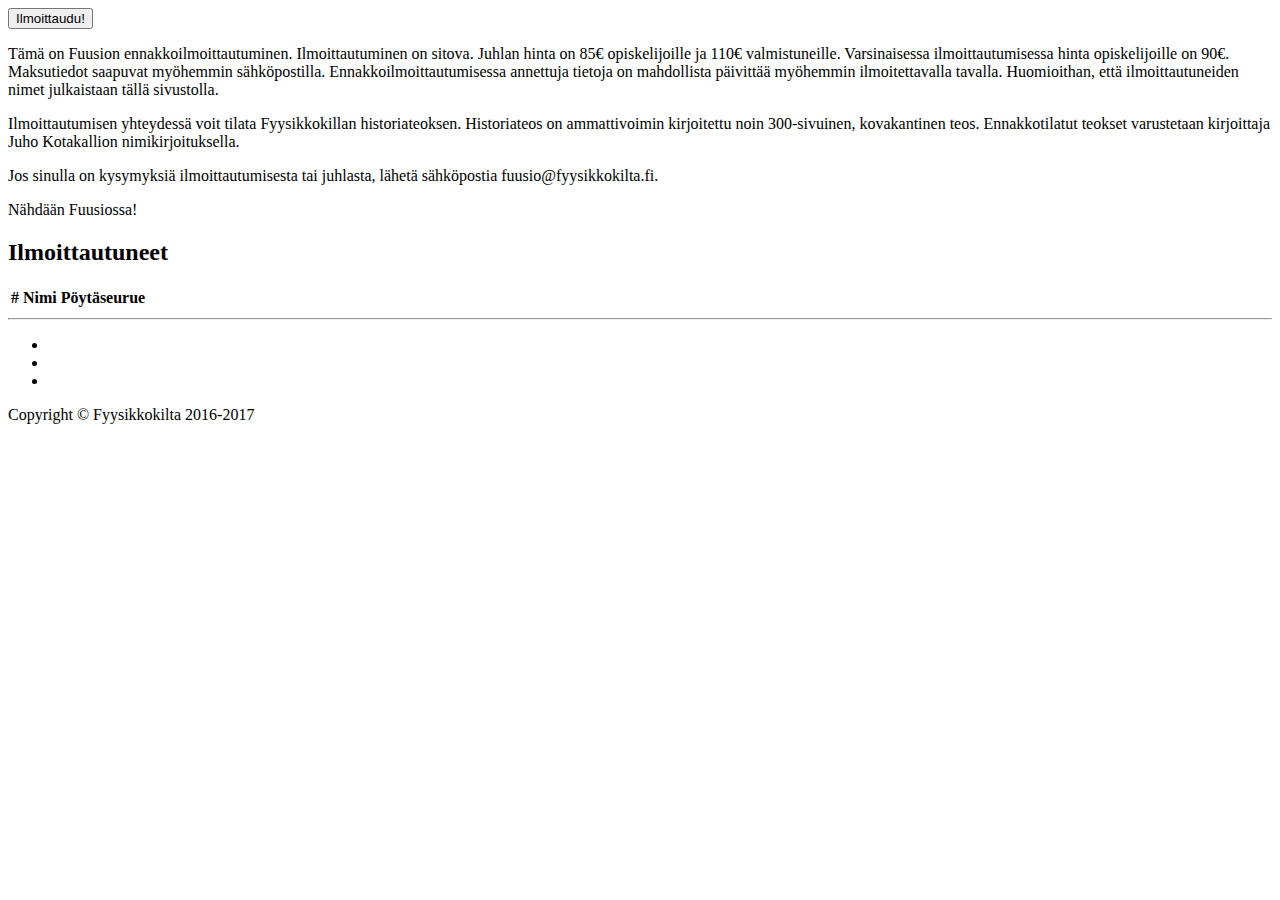
==== index.html @ 3af1a8d6 "Updates" ====
<!DOCTYPE html>
<html lang="en">

<head>

    <meta charset="utf-8">
    <meta http-equiv="X-UA-Compatible" content="IE=edge">
    <meta name="viewport" content="width=device-width, initial-scale=1">
    <meta name="description" content="">
    <meta name="author" content="">

    <title>Fuusio 70</title>

    <!-- Bootstrap Core CSS -->
    <link href="vendor/bootstrap/css/bootstrap.min.css" rel="stylesheet">

    <!-- Custom CSS -->
    <link href="css/fuusio70.css" rel="stylesheet">

    <!-- Custom Fonts -->
    <link href="vendor/font-awesome/css/font-awesome.min.css" rel="stylesheet" type="text/css">
    <link href='https://fonts.googleapis.com/css?family=Lora:400,700,400italic,700italic' rel='stylesheet' type='text/css'>
    <link href='https://fonts.googleapis.com/css?family=Open+Sans:300italic,400italic,600italic,700italic,800italic,400,300,600,700,800' rel='stylesheet' type='text/css'>

    <!-- HTML5 Shim and Respond.js IE8 support of HTML5 elements and media queries -->
    <!-- WARNING: Respond.js doesn't work if you view the page via file:// -->
    <!--[if lt IE 9]>
        <script src="https://oss.maxcdn.com/libs/html5shiv/3.7.0/html5shiv.js"></script>
        <script src="https://oss.maxcdn.com/libs/respond.js/1.4.2/respond.min.js"></script>
    <![endif]-->

</head>

<body>

    <!-- Navigation -->
    <!-- <nav class="navbar navbar-default navbar-custom navbar-fixed-top"> -->
        <!-- <div class="container-fluid"> -->
            <!-- Brand and toggle get grouped for better mobile display -->
           <!--  <div class="navbar-header page-scroll">
                <button type="button" class="navbar-toggle" data-toggle="collapse" data-target="#bs-example-navbar-collapse-1">
                    <span class="sr-only">Toggle navigation</span>
                    Menu <i class="fa fa-bars"></i>
                </button>
                <a class="navbar-brand" href="index.html">FUUSIO 70</a>
           </div> -->

            <!-- Collect the nav links, forms, and other content for toggling -->
            <!-- <div class="collapse navbar-collapse" id="bs-example-navbar-collapse-1">
                <ul class="nav navbar-nav navbar-right">
                    <li>
                        <a href="index.html">Etusivu</a>
                    </li>
                    <li>
                        <a href="registration.html">Ilmoittautuminen</a>
                    </li>
                </ul>
            </div> -->
            <!-- /.navbar-collapse -->
        <!-- </div> -->
        <!-- /.container -->
    <!-- </nav> -->

    <!-- Page Header -->
    <!-- Set your background image for this header on the line below. -->
    <!-- <header class="intro-header" style="background-image: url('img/about-bg.jpg')">
        <div class="container" style="background-color: rgba(0, 0, 0, 0.5); margin: 0; width: 100%">
            <div class="row">
                <div class="col-lg-8 col-lg-offset-2 col-md-10 col-md-offset-1">
                    <div class="page-heading">
                        <h1>Fuusio 70</h1>
                        <hr class="small">
                        <span class="subheading">Ilmoittautuminen</span>
                    </div>
                </div>
            </div>
        </div>
    </header> -->
    <header class="intro-header" style="background-image: url('img/about-bg.jpg')">
        <div class="container">
            <div class="row">
                <div class="col-lg-8 col-lg-offset-2 col-md-10 col-md-offset-1">
                    <div class="page-heading">
                    </div>
                </div>
            </div>
        </div>
    </header>

    <!-- Main Content -->
    <div class="container">
        <div class="row">
            <div class="col-lg-8 col-lg-offset-2 col-md-10 col-md-offset-1 text-center">
                <a href="registration.html">
                    <button type="button" class="btn btn-danger btn-lg">Ilmoittaudu!</button>
                </a>
            </div>
        </div>
        <div class="row">
            <div class="col-lg-8 col-lg-offset-2 col-md-10 col-md-offset-1">
                <p>
                    Tämä on Fuusion ennakkoilmoittautuminen. Ilmoittautuminen on sitova. Juhlan hinta on 85€ opiskelijoille ja 110€ valmistuneille. Varsinaisessa ilmoittautumisessa hinta opiskelijoille on 90€. Maksutiedot saapuvat myöhemmin sähköpostilla. Ennakkoilmoittautumisessa annettuja tietoja on mahdollista päivittää myöhemmin ilmoitettavalla tavalla. Huomioithan, että ilmoittautuneiden nimet julkaistaan tällä sivustolla.
                </p>
                <p>
                    Ilmoittautumisen yhteydessä voit tilata Fyysikkokillan historiateoksen. Historiateos on ammattivoimin kirjoitettu noin 300-sivuinen, kovakantinen teos. Ennakkotilatut teokset varustetaan kirjoittaja Juho Kotakallion nimikirjoituksella.
                </p>
                <p>
                    Jos sinulla on kysymyksiä ilmoittautumisesta tai juhlasta, lähetä sähköpostia fuusio@fyysikkokilta.fi.
                </p>
                <p>
                    Nähdään Fuusiossa!
                </p>
            </div>
        </div>
         <div class="row">
            <div class="col-lg-8 col-lg-offset-2 col-md-10 col-md-offset-1 text-center">
                <h2 class="section-heading">Ilmoittautuneet</h2>
                <table id="registeredUsers" class="table">
                    <thead>
                        <tr>
                            <th class="text-center">#</th>
                            <th class="text-center">Nimi</th>
                            <th class="text-center">Pöytäseurue</th>
                        </tr>
                    </thead>
                    <tbody>
                    </tbody>
                </table>
            </div>
        </div>
    </div>

    <hr>

    <!-- Footer -->
    <footer>
        <div class="container">
            <div class="row">
                <div class="col-lg-8 col-lg-offset-2 col-md-10 col-md-offset-1">
                    <ul class="list-inline text-center">
                        <li>
                            <a href="#">
                                <span class="fa-stack fa-lg">
                                    <i class="fa fa-circle fa-stack-2x"></i>
                                    <i class="fa fa-twitter fa-stack-1x fa-inverse"></i>
                                </span>
                            </a>
                        </li>
                        <li>
                            <a href="#">
                                <span class="fa-stack fa-lg">
                                    <i class="fa fa-circle fa-stack-2x"></i>
                                    <i class="fa fa-facebook fa-stack-1x fa-inverse"></i>
                                </span>
                            </a>
                        </li>
                        <li>
                            <a href="#">
                                <span class="fa-stack fa-lg">
                                    <i class="fa fa-circle fa-stack-2x"></i>
                                    <i class="fa fa-github fa-stack-1x fa-inverse"></i>
                                </span>
                            </a>
                        </li>
                    </ul>
                    <p class="copyright text-muted">Copyright &copy; Fyysikkokilta 2016-2017</p>
                </div>
            </div>
        </div>
    </footer>

    <!-- jQuery -->
    <script src="vendor/jquery/jquery.min.js"></script>

    <!-- Bootstrap Core JavaScript -->
    <script src="vendor/bootstrap/js/bootstrap.min.js"></script>

    <!-- Registration Form JavaScript -->
    <script src="js/jqBootstrapValidation.js"></script>

    <!-- Custom JavaScript -->
    <script src="js/common.js"></script>
    <script src="js/welcome.js"></script>

</body>

</html>
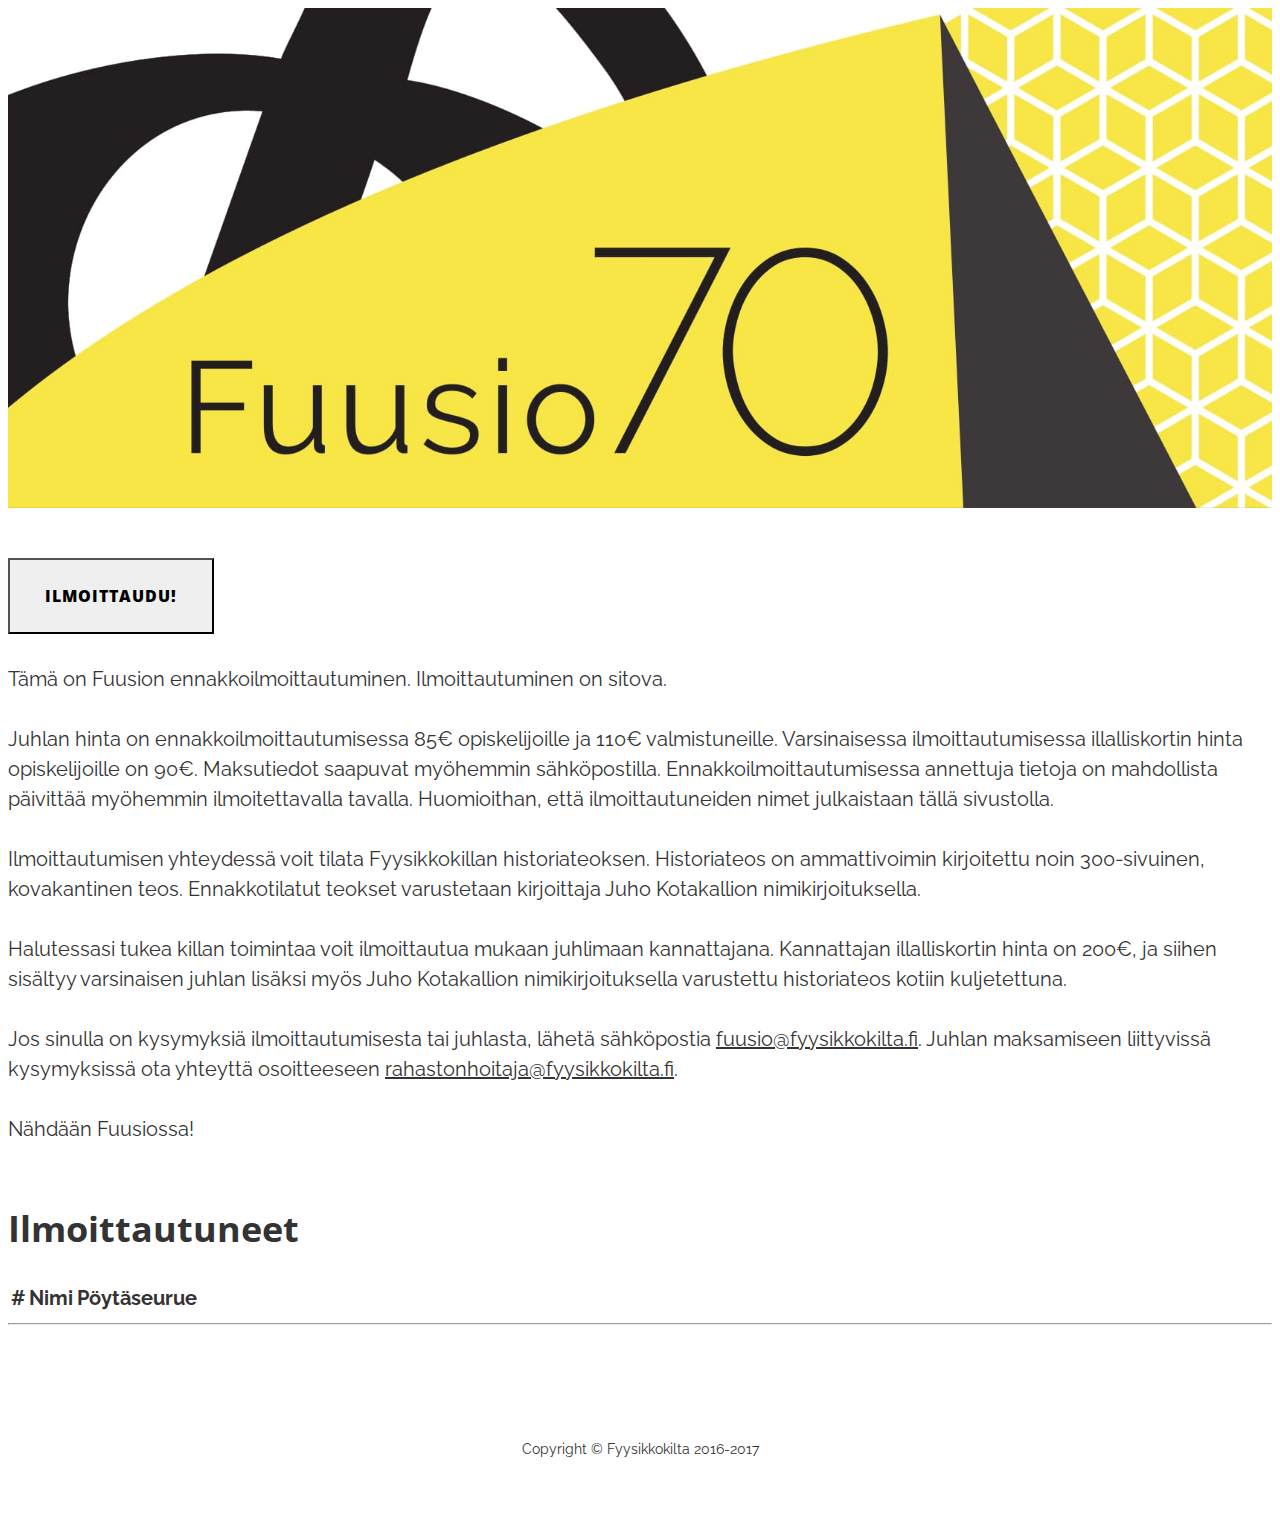
==== commit 8cf6b651: "Final fixes and merges" ====
--- a/index.html
+++ b/index.html
@@ -11,6 +11,8 @@
 
     <title>Fuusio 70</title>
 
+    <link rel="icon" href="img/favicon1924.png" sizes="192x192" />
+
     <!-- Bootstrap Core CSS -->
     <link href="vendor/bootstrap/css/bootstrap.min.css" rel="stylesheet">
 
@@ -19,8 +21,11 @@
 
     <!-- Custom Fonts -->
     <link href="vendor/font-awesome/css/font-awesome.min.css" rel="stylesheet" type="text/css">
-    <link href='https://fonts.googleapis.com/css?family=Lora:400,700,400italic,700italic' rel='stylesheet' type='text/css'>
+    <!-- <link href='https://fonts.googleapis.com/css?family=Lora:400,700,400italic,700italic' rel='stylesheet' type='text/css'> -->
     <link href='https://fonts.googleapis.com/css?family=Open+Sans:300italic,400italic,600italic,700italic,800italic,400,300,600,700,800' rel='stylesheet' type='text/css'>
+
+
+    <link href="https://fonts.googleapis.com/css?family=Raleway" rel="stylesheet">
 
     <!-- HTML5 Shim and Respond.js IE8 support of HTML5 elements and media queries -->
     <!-- WARNING: Respond.js doesn't work if you view the page via file:// -->
@@ -76,7 +81,7 @@
             </div>
         </div>
     </header> -->
-    <header class="intro-header" style="background-image: url('img/about-bg.jpg')">
+    <header class="intro-header" style="background-image: url('img/fuusio70header.jpg')">
         <div class="container">
             <div class="row">
                 <div class="col-lg-8 col-lg-offset-2 col-md-10 col-md-offset-1">
@@ -99,13 +104,19 @@
         <div class="row">
             <div class="col-lg-8 col-lg-offset-2 col-md-10 col-md-offset-1">
                 <p>
-                    Tämä on Fuusion ennakkoilmoittautuminen. Ilmoittautuminen on sitova. Juhlan hinta on 85€ opiskelijoille ja 110€ valmistuneille. Varsinaisessa ilmoittautumisessa hinta opiskelijoille on 90€. Maksutiedot saapuvat myöhemmin sähköpostilla. Ennakkoilmoittautumisessa annettuja tietoja on mahdollista päivittää myöhemmin ilmoitettavalla tavalla. Huomioithan, että ilmoittautuneiden nimet julkaistaan tällä sivustolla.
+                    Tämä on Fuusion ennakkoilmoittautuminen. Ilmoittautuminen on sitova.
+                </p>
+                <p>
+                    Juhlan hinta on ennakkoilmoittautumisessa 85€ opiskelijoille ja 110€ valmistuneille. Varsinaisessa ilmoittautumisessa illalliskortin hinta opiskelijoille on 90€. Maksutiedot saapuvat myöhemmin sähköpostilla. Ennakkoilmoittautumisessa annettuja tietoja on mahdollista päivittää myöhemmin ilmoitettavalla tavalla. Huomioithan, että ilmoittautuneiden nimet julkaistaan tällä sivustolla.
                 </p>
                 <p>
                     Ilmoittautumisen yhteydessä voit tilata Fyysikkokillan historiateoksen. Historiateos on ammattivoimin kirjoitettu noin 300-sivuinen, kovakantinen teos. Ennakkotilatut teokset varustetaan kirjoittaja Juho Kotakallion nimikirjoituksella.
                 </p>
                 <p>
-                    Jos sinulla on kysymyksiä ilmoittautumisesta tai juhlasta, lähetä sähköpostia fuusio@fyysikkokilta.fi.
+                    Halutessasi tukea killan toimintaa voit ilmoittautua mukaan juhlimaan kannattajana. Kannattajan illalliskortin hinta on 200€, ja siihen sisältyy varsinaisen juhlan lisäksi myös Juho Kotakallion nimikirjoituksella varustettu historiateos kotiin kuljetettuna.
+                </p>
+                <p>
+                    Jos sinulla on kysymyksiä ilmoittautumisesta tai juhlasta, lähetä sähköpostia <a href="mailto:fuusio@fyysikkokilta.fi">fuusio@fyysikkokilta.fi</a>. Juhlan maksamiseen liittyvissä kysymyksissä ota yhteyttä osoitteeseen <a href="mailto:rahastonhoitaja@fyysikkokilta.fi">rahastonhoitaja@fyysikkokilta.fi</a>.
                 </p>
                 <p>
                     Nähdään Fuusiossa!
@@ -139,26 +150,10 @@
                 <div class="col-lg-8 col-lg-offset-2 col-md-10 col-md-offset-1">
                     <ul class="list-inline text-center">
                         <li>
-                            <a href="#">
-                                <span class="fa-stack fa-lg">
-                                    <i class="fa fa-circle fa-stack-2x"></i>
-                                    <i class="fa fa-twitter fa-stack-1x fa-inverse"></i>
-                                </span>
-                            </a>
-                        </li>
-                        <li>
-                            <a href="#">
+                            <a href="https://www.facebook.com/events/1178180328936888/" target="_blank">
                                 <span class="fa-stack fa-lg">
                                     <i class="fa fa-circle fa-stack-2x"></i>
                                     <i class="fa fa-facebook fa-stack-1x fa-inverse"></i>
-                                </span>
-                            </a>
-                        </li>
-                        <li>
-                            <a href="#">
-                                <span class="fa-stack fa-lg">
-                                    <i class="fa fa-circle fa-stack-2x"></i>
-                                    <i class="fa fa-github fa-stack-1x fa-inverse"></i>
                                 </span>
                             </a>
                         </li>
@@ -179,7 +174,7 @@
     <script src="js/jqBootstrapValidation.js"></script>
 
     <!-- Custom JavaScript -->
-    <script src="js/common.js"></script>
+    <script src="js/config.js"></script>
     <script src="js/welcome.js"></script>
 
 </body>
--- a/css/fuusio70.css
+++ b/css/fuusio70.css
@@ -0,0 +1,446 @@
+/*!
+ * Start Bootstrap - Clean Blog v3.3.7+1 (http://startbootstrap.com/template-overviews/clean-blog)
+ * Copyright 2013-2016 Start Bootstrap
+ * Licensed under MIT (https://github.com/BlackrockDigital/startbootstrap/blob/gh-pages/LICENSE)
+ */
+body {
+  /*font-family: 'Lora', 'Times New Roman', serif;*/
+  font-family: 'Raleway', sans-serif;
+  font-size: 20px;
+  color: #333333;
+}
+p {
+  line-height: 1.5;
+  margin: 30px 0;
+}
+p a {
+  text-decoration: underline;
+}
+h1,
+h2,
+h3,
+h4,
+h5,
+h6 {
+  font-family: 'Open Sans', 'Helvetica Neue', Helvetica, Arial, sans-serif;
+  font-weight: 800;
+}
+a {
+  color: #333333;
+}
+a:hover,
+a:focus {
+  color: #0085A1;
+}
+a img:hover,
+a img:focus {
+  cursor: zoom-in;
+}
+blockquote {
+  color: #777777;
+  font-style: italic;
+}
+hr.small {
+  max-width: 100px;
+  margin: 15px auto;
+  border-width: 4px;
+  border-color: white;
+}
+.navbar-custom {
+  position: absolute;
+  top: 0;
+  left: 0;
+  width: 100%;
+  z-index: 3;
+  font-family: 'Open Sans', 'Helvetica Neue', Helvetica, Arial, sans-serif;
+}
+.navbar-custom .navbar-brand {
+  font-weight: 800;
+}
+.navbar-custom .navbar-header .navbar-toggle {
+  color: #777777;
+  font-weight: 800;
+  text-transform: uppercase;
+  font-size: 12px;
+}
+.navbar-custom .nav li a {
+  text-transform: uppercase;
+  font-size: 12px;
+  font-weight: 800;
+  letter-spacing: 1px;
+}
+@media only screen and (min-width: 768px) {
+  .navbar-custom {
+    background: transparent;
+    border-bottom: 1px solid transparent;
+  }
+  .navbar-custom .navbar-brand {
+    color: white;
+    padding: 20px;
+  }
+  .navbar-custom .navbar-brand:hover,
+  .navbar-custom .navbar-brand:focus {
+    color: rgba(255, 255, 255, 0.8);
+  }
+  .navbar-custom .nav li a {
+    color: white;
+    padding: 20px;
+  }
+  .navbar-custom .nav li a:hover,
+  .navbar-custom .nav li a:focus {
+    color: rgba(255, 255, 255, 0.8);
+  }
+}
+@media only screen and (min-width: 1170px) {
+  .intro-header {
+    min-height: 500px;
+  }
+  .navbar-custom {
+    -webkit-transition: background-color 0.3s;
+    -moz-transition: background-color 0.3s;
+    transition: background-color 0.3s;
+    /* Force Hardware Acceleration in WebKit */
+    -webkit-transform: translate3d(0, 0, 0);
+    -moz-transform: translate3d(0, 0, 0);
+    -ms-transform: translate3d(0, 0, 0);
+    -o-transform: translate3d(0, 0, 0);
+    transform: translate3d(0, 0, 0);
+    -webkit-backface-visibility: hidden;
+    backface-visibility: hidden;
+  }
+  .navbar-custom.is-fixed {
+    /* when the user scrolls down, we hide the header right above the viewport */
+    position: fixed;
+    top: -61px;
+    background-color: rgba(255, 255, 255, 0.9);
+    border-bottom: 1px solid #f2f2f2;
+    -webkit-transition: -webkit-transform 0.3s;
+    -moz-transition: -moz-transform 0.3s;
+    transition: transform 0.3s;
+  }
+  .navbar-custom.is-fixed .navbar-brand {
+    color: #333333;
+  }
+  .navbar-custom.is-fixed .navbar-brand:hover,
+  .navbar-custom.is-fixed .navbar-brand:focus {
+    color: #0085A1;
+  }
+  .navbar-custom.is-fixed .nav li a {
+    color: #333333;
+  }
+  .navbar-custom.is-fixed .nav li a:hover,
+  .navbar-custom.is-fixed .nav li a:focus {
+    color: #0085A1;
+  }
+  .navbar-custom.is-visible {
+    /* if the user changes the scrolling direction, we show the header */
+    -webkit-transform: translate3d(0, 100%, 0);
+    -moz-transform: translate3d(0, 100%, 0);
+    -ms-transform: translate3d(0, 100%, 0);
+    -o-transform: translate3d(0, 100%, 0);
+    transform: translate3d(0, 100%, 0);
+  }
+}
+.intro-header {
+  background-color: #777777;
+  background: no-repeat center center;
+  background-attachment: scroll;
+  -webkit-background-size: cover;
+  -moz-background-size: cover;
+  background-size: cover;
+  -o-background-size: cover;
+  margin-bottom: 50px;
+}
+.intro-header .site-heading,
+.intro-header .post-heading,
+.intro-header .page-heading {
+  padding: 100px 0 50px;
+  color: white;
+}
+@media only screen and (min-width: 768px) {
+  .intro-header .site-heading,
+  .intro-header .post-heading,
+  .intro-header .page-heading {
+    padding: 150px 0;
+  }
+}
+.intro-header .site-heading,
+.intro-header .page-heading {
+  text-align: center;
+}
+.intro-header .site-heading h1,
+.intro-header .page-heading h1 {
+  margin-top: 0;
+  font-size: 50px;
+}
+.intro-header .site-heading .subheading,
+.intro-header .page-heading .subheading {
+  font-size: 24px;
+  line-height: 1.1;
+  display: block;
+  font-family: 'Open Sans', 'Helvetica Neue', Helvetica, Arial, sans-serif;
+  font-weight: 300;
+  margin: 10px 0 0;
+}
+@media only screen and (min-width: 768px) {
+  .intro-header .site-heading h1,
+  .intro-header .page-heading h1 {
+    font-size: 80px;
+  }
+}
+.intro-header .post-heading h1 {
+  font-size: 35px;
+}
+.intro-header .post-heading .subheading,
+.intro-header .post-heading .meta {
+  line-height: 1.1;
+  display: block;
+}
+.intro-header .post-heading .subheading {
+  font-family: 'Open Sans', 'Helvetica Neue', Helvetica, Arial, sans-serif;
+  font-size: 24px;
+  margin: 10px 0 30px;
+  font-weight: 600;
+}
+.intro-header .post-heading .meta {
+  /*font-family: 'Lora', 'Times New Roman', serif;*/
+  font-family: 'Raleway', sans-serif;
+  font-style: italic;
+  font-weight: 300;
+  font-size: 20px;
+}
+.intro-header .post-heading .meta a {
+  color: white;
+}
+@media only screen and (min-width: 768px) {
+  .intro-header .post-heading h1 {
+    font-size: 55px;
+  }
+  .intro-header .post-heading .subheading {
+    font-size: 30px;
+  }
+}
+.post-preview > a {
+  color: #333333;
+}
+.post-preview > a:hover,
+.post-preview > a:focus {
+  text-decoration: none;
+  color: #0085A1;
+}
+.post-preview > a > .post-title {
+  font-size: 30px;
+  margin-top: 30px;
+  margin-bottom: 10px;
+}
+.post-preview > a > .post-subtitle {
+  margin: 0;
+  font-weight: 300;
+  margin-bottom: 10px;
+}
+.post-preview > .post-meta {
+  color: #777777;
+  font-size: 18px;
+  font-style: italic;
+  margin-top: 0;
+}
+.post-preview > .post-meta > a {
+  text-decoration: none;
+  color: #333333;
+}
+.post-preview > .post-meta > a:hover,
+.post-preview > .post-meta > a:focus {
+  color: #0085A1;
+  text-decoration: underline;
+}
+@media only screen and (min-width: 768px) {
+  .post-preview > a > .post-title {
+    font-size: 36px;
+  }
+}
+.section-heading {
+  font-size: 36px;
+  margin-top: 60px;
+  font-weight: 700;
+}
+.caption {
+  text-align: center;
+  font-size: 14px;
+  padding: 10px;
+  font-style: italic;
+  margin: 0;
+  display: block;
+  border-bottom-right-radius: 5px;
+  border-bottom-left-radius: 5px;
+}
+footer {
+  padding: 50px 0 65px;
+}
+footer .list-inline {
+  margin: 0;
+  padding: 0;
+}
+footer .copyright {
+  font-size: 14px;
+  text-align: center;
+  margin-bottom: 0;
+}
+.floating-label-form-group {
+  font-size: 14px;
+  position: relative;
+  margin-bottom: 0;
+  padding-bottom: 0.5em;
+  border-bottom: 1px solid #eeeeee;
+}
+.floating-label-form-group input,
+.floating-label-form-group textarea {
+  z-index: 1;
+  position: relative;
+  padding-right: 0;
+  padding-left: 0;
+  border: none;
+  border-radius: 0;
+  font-size: 1.5em;
+  background: none;
+  box-shadow: none !important;
+  resize: none;
+}
+.floating-label-form-group label {
+  display: block;
+  z-index: 0;
+  position: relative;
+  top: 2em;
+  margin: 0;
+  font-size: 0.85em;
+  line-height: 1.764705882em;
+  vertical-align: middle;
+  vertical-align: baseline;
+  opacity: 0;
+  -webkit-transition: top 0.3s ease,opacity 0.3s ease;
+  -moz-transition: top 0.3s ease,opacity 0.3s ease;
+  -ms-transition: top 0.3s ease,opacity 0.3s ease;
+  transition: top 0.3s ease,opacity 0.3s ease;
+}
+.floating-label-form-group::not(:first-child) {
+  padding-left: 14px;
+  border-left: 1px solid #eeeeee;
+}
+.floating-label-form-group-with-value label {
+  top: 0;
+  opacity: 1;
+}
+.floating-label-form-group-with-focus label {
+  color: #0085A1;
+}
+form .row:first-child .floating-label-form-group {
+  border-top: 1px solid #eeeeee;
+}
+.btn {
+  font-family: 'Open Sans', 'Helvetica Neue', Helvetica, Arial, sans-serif;
+  text-transform: uppercase;
+  font-size: 14px;
+  font-weight: 800;
+  letter-spacing: 1px;
+  border-radius: 0;
+  padding: 15px 25px;
+}
+.btn-lg {
+  font-size: 16px;
+  padding: 25px 35px;
+}
+.btn-submit {
+  background-color: #0085A1;
+  border: 1px solid #0085A1;
+  color: white;
+}
+.btn-submit:hover {
+  background-color: #01728A !important;
+  border: 1px solid #01728A;
+  color: white;
+}
+.btn-submit:focus {
+  background-color: #00657A !important;
+  border: 1px solid #00657A !important;
+  color: white !important;
+}
+.btn-default:hover,
+.btn-default:focus {
+  background-color: #0085A1;
+  border: 1px solid #0085A1;
+  color: white;
+}
+.pager {
+  margin: 20px 0 0;
+}
+.pager li > a,
+.pager li > span {
+  font-family: 'Open Sans', 'Helvetica Neue', Helvetica, Arial, sans-serif;
+  text-transform: uppercase;
+  font-size: 14px;
+  font-weight: 800;
+  letter-spacing: 1px;
+  padding: 15px 25px;
+  background-color: white;
+  border-radius: 0;
+}
+.pager li > a:hover,
+.pager li > a:focus {
+  color: white;
+  background-color: #0085A1;
+  border: 1px solid #0085A1;
+}
+.pager .disabled > a,
+.pager .disabled > a:hover,
+.pager .disabled > a:focus,
+.pager .disabled > span {
+  color: #777777;
+  background-color: #333333;
+  cursor: not-allowed;
+}
+::-moz-selection {
+  color: white;
+  text-shadow: none;
+  background: #0085A1;
+}
+::selection {
+  color: white;
+  text-shadow: none;
+  background: #0085A1;
+}
+img::selection {
+  color: white;
+  background: transparent;
+}
+img::-moz-selection {
+  color: white;
+  background: transparent;
+}
+body {
+  -webkit-tap-highlight-color: #0085A1;
+}
+.form-row {
+  border-bottom: 1px solid #eeeeee;
+  padding-top: 25px;
+}
+.form-row label {
+  /*font-family: 'Lora', 'Times New Roman', serif;*/
+  font-family: 'Raleway', sans-serif;
+  font-size: 20px;
+  color: #555;
+  font-weight: normal;
+}
+.form-select {
+  border-radius: 0;
+  border: 1px solid #ccc;
+}
+.form-select:focus {
+  border-color: #0085A1;
+}
+.required-field::before {
+  content: " * ";
+}
+.help-block ul {
+  list-style-type: none !important;
+  color: #a94442;
+  font-size: 14px;
+}